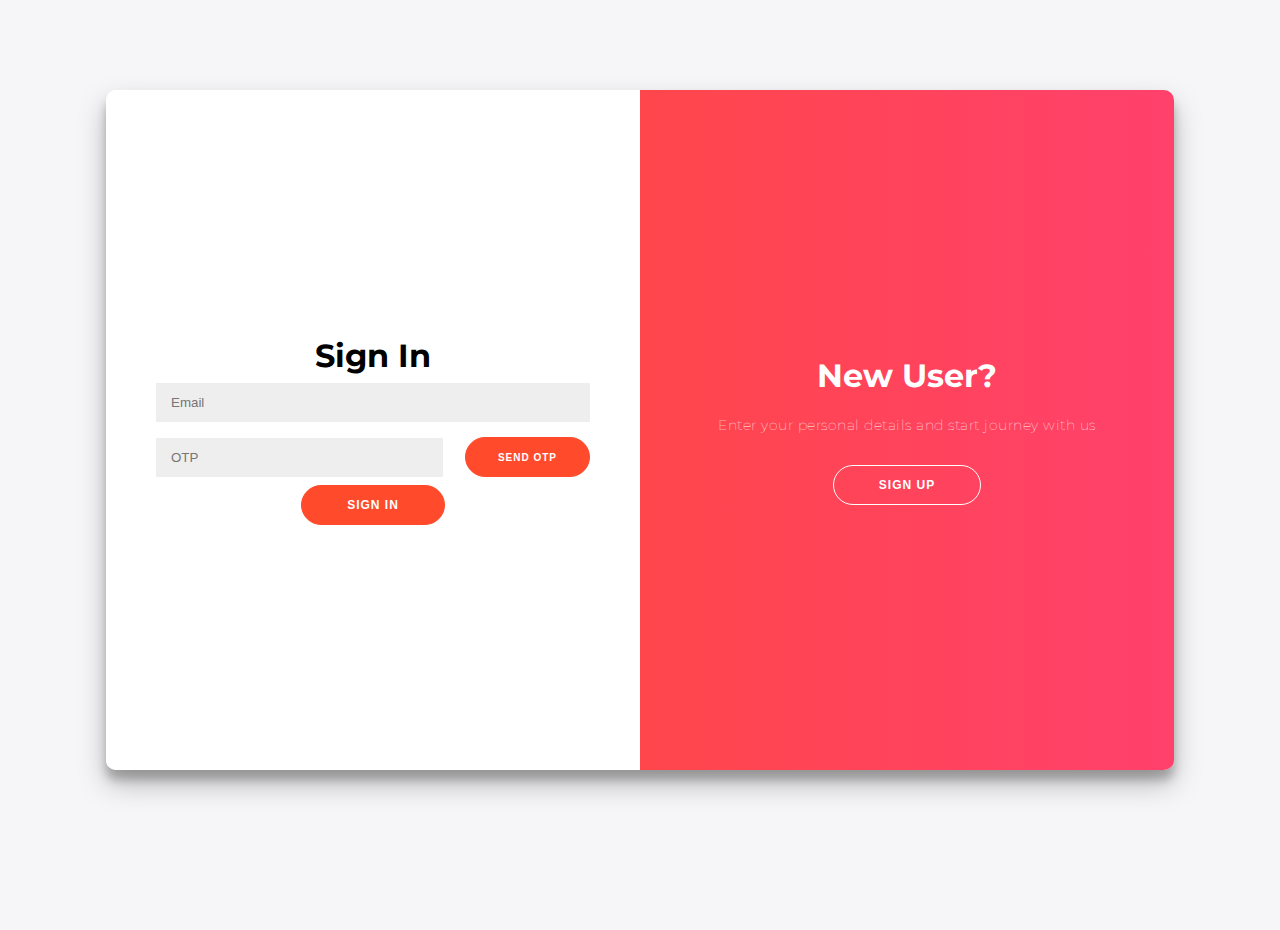
==== index.html @ 9201cfdd "updated" ====
<!DOCTYPE html>
<html lang="en">
<head>
    <meta charset="UTF-8">
    <meta name="viewport" content="width=device-width, initial-scale=1.0">
    <title>Log In</title>
    <link rel="stylesheet" href="./index.css">
</head>
<body>
    <div class="container" id="container">
        <!-- SignUp container -->
        <div class="form-container sign-up-container">
            <form action="#">
                <h1>Create Account</h1>
                <input type="text" placeholder="First Name">
                <input type="text" placeholder="Last Name">
                <input type="text" placeholder="Mobile Number">
                <input type="email" placeholder="Email" class="emailText" id="emailText">
                <div class="otp-container">
                    <input type="text" placeholder="OTP" id="sign-up-otp-text">
                    <button class="otp-btn" id="sign-up-btn">Send OTP</button>
                </div>
                <button>Sign Up</button>
                <div id="sign-up-status"></div>
            </form>
        </div>

        <!-- SignIn Container -->
        <div class="form-container sign-in-container">
            <form action="#">
                <h1>Sign In</h1>
                <input type="text" placeholder="Email" id="emailTex">
			    <div class="otp-container">
                    <input type="text" placeholder="OTP" id="sign-in-otp-text">
                    <button class="otp-btn" id="sign-in-btn">Send OTP</button>
                </div>
			    
			    <button id="sign-in-validate-btn">Sign In</button>
                <div id="sign-in-status"></div>
            </form>
            
        </div>

        <!-- Overlay Container -->
        <div class="overlay-container">
            <div class="overlay">
                <div class="overlay-panel overlay-left">
                    <h1>Welcome Back!</h1>
                    <p>To keep connected with us please login with your personal info</p>
                    <button class="ghost" id="signIn">Sign In</button>
                </div>
                <div class="overlay-panel overlay-right">
                    <h1>New User?</h1>
                    <p>Enter your personal details and start journey with us</p>
                    <button class="ghost" id="signUp">Sign Up</button>
                </div>
            </div>
        </div>

    </div>


    <script src="./script.js"></script>
</body>
</html>
---- index.css ----
@import url('https://fonts.googleapis.com/css?family=Montserrat:400,800');

* {
	box-sizing: border-box;
}

body {
	background: #f6f5f7;
	display: flex;
	justify-content: center;
	align-items: center;
	flex-direction: column;
	font-family: 'Montserrat', sans-serif;
	height: 100vh;
	margin: -20px 0 50px;
}

h1 {
	font-weight: bold;
	margin: 0;
}

h2 {
	text-align: center;
}

p {
	font-size: 14px;
	font-weight: 100;
	line-height: 20px;
	letter-spacing: 0.5px;
	margin: 20px 0 30px;
}

span {
	font-size: 12px;
}

a {
	color: #333;
	font-size: 14px;
	text-decoration: none;
	margin: 15px 0;
}

button {
	border-radius: 20px;
	border: 1px solid #FF4B2B;
	background-color: #FF4B2B;
	color: #FFFFFF;
	font-size: 12px;
	font-weight: bold;
	padding: 12px 45px;
	letter-spacing: 1px;
	text-transform: uppercase;
	transition: transform 80ms ease-in;
}

button:active {
	transform: scale(0.95);
}

button:focus {
	outline: none;
}

button.ghost {
	background-color: transparent;
	border-color: #FFFFFF;
}

form {
	background-color: #FFFFFF;
	display: flex;
	align-items: center;
	justify-content: center;
	flex-direction: column;
	padding: 0 50px;
	height: 100%;
	text-align: center;
}

input {
	background-color: #eee;
	border: none;
	padding: 12px 15px;
	margin: 8px 0;
	width: 100%;
}

.container {
	background-color: #fff;
	border-radius: 10px;
  	box-shadow: 0 14px 28px rgba(0,0,0,0.25), 
			0 10px 10px rgba(0,0,0,0.22);
	position: relative;
	overflow: hidden;
	width: 1068px;
	max-width: 100%;
	min-height: 680px;
}

.form-container {
	position: absolute;
	top: 0;
	height: 100%;
	transition: all 0.6s ease-in-out;
}

.sign-in-container {
	left: 0;
	width: 50%;
	z-index: 2;
}

.container.right-panel-active .sign-in-container {
	transform: translateX(100%);
}

.sign-up-container {
	left: 0;
	width: 50%;
	opacity: 0;
	z-index: 1;
}

.container.right-panel-active .sign-up-container {
	transform: translateX(100%);
	opacity: 1;
	z-index: 5;
	animation: show 0.6s;
}
.otp-container{
    display: flex;
    width: 100%;
    justify-content:space-between;
    align-items: center;
}
.otp-container input{
    
    width: 100%;
}
.otp-btn{
    padding: 0px;
    width: 45%;
    height: 40px;
    margin-left: 5%;
    font-size: 10px;
}
@keyframes show {
	0%, 49.99% {
		opacity: 0;
		z-index: 1;
	}
	
	50%, 100% {
		opacity: 1;
		z-index: 5;
	}
}

.overlay-container {
	position: absolute;
	top: 0;
	left: 50%;
	width: 50%;
	height: 100%;
	overflow: hidden;
	transition: transform 0.6s ease-in-out;
	z-index: 100;
}

.container.right-panel-active .overlay-container{
	transform: translateX(-100%);
}

.overlay {
	background: #FF416C;
	background: -webkit-linear-gradient(to right, #FF4B2B, #FF416C);
	background: linear-gradient(to right, #FF4B2B, #FF416C);
	background-repeat: no-repeat;
	background-size: cover;
	background-position: 0 0;
	color: #FFFFFF;
	position: relative;
	left: -100%;
	height: 100%;
	width: 200%;
  	transform: translateX(0);
	transition: transform 0.6s ease-in-out;
}

.container.right-panel-active .overlay {
  	transform: translateX(50%);
}

.overlay-panel {
	position: absolute;
	display: flex;
	align-items: center;
	justify-content: center;
	flex-direction: column;
	padding: 0 40px;
	text-align: center;
	top: 0;
	height: 100%;
	width: 50%;
	transform: translateX(0);
	transition: transform 0.6s ease-in-out;
}

.overlay-left {
	transform: translateX(-20%);
}

.container.right-panel-active .overlay-left {
	transform: translateX(0);
}

.overlay-right {
	right: 0;
	transform: translateX(0);
}

.container.right-panel-active .overlay-right {
	transform: translateX(20%);
}
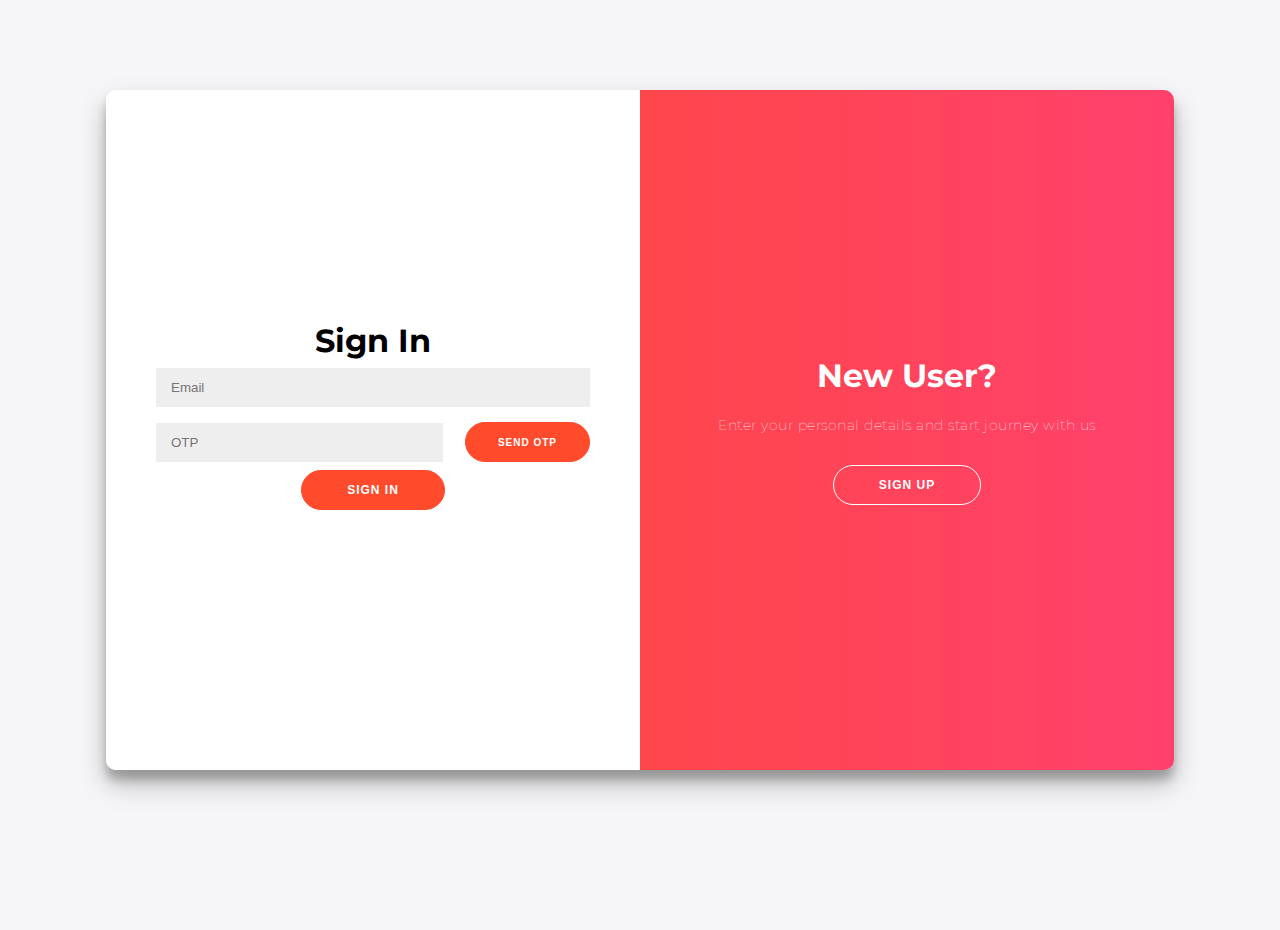
==== commit 5050b69d: "updated" ====
--- a/index.html
+++ b/index.html
@@ -12,16 +12,16 @@
         <div class="form-container sign-up-container">
             <form action="#">
                 <h1>Create Account</h1>
-                <input type="text" placeholder="First Name">
-                <input type="text" placeholder="Last Name">
-                <input type="text" placeholder="Mobile Number">
+                <input type="text" placeholder="First Name" id="firstName">
+                <input type="text" placeholder="Last Name" id="lastName">
+                <input type="text" placeholder="Mobile Number" id="mobileNumber">
                 <input type="email" placeholder="Email" class="emailText" id="emailText">
                 <div class="otp-container">
                     <input type="text" placeholder="OTP" id="sign-up-otp-text">
                     <button class="otp-btn" id="sign-up-btn">Send OTP</button>
                 </div>
-                <button>Sign Up</button>
-                <div id="sign-up-status"></div>
+                <button id="sign-up-validate-btn">Sign Up</button>
+                <div id="sign-up-status"><p id="signUp-status-message"></p></div>
             </form>
         </div>
 
@@ -36,7 +36,7 @@
                 </div>
 			    
 			    <button id="sign-in-validate-btn">Sign In</button>
-                <div id="sign-in-status"></div>
+                <div id="sign-in-status"><p id="signIn-status-message"></p></div>
             </form>
             
         </div>
@@ -60,6 +60,7 @@
     </div>
 
 
-    <script src="./script.js"></script>
+    <script  src="./script.js"></script>
+    <!-- <script type="module" src="dash.js"></script> -->
 </body>
 </html>